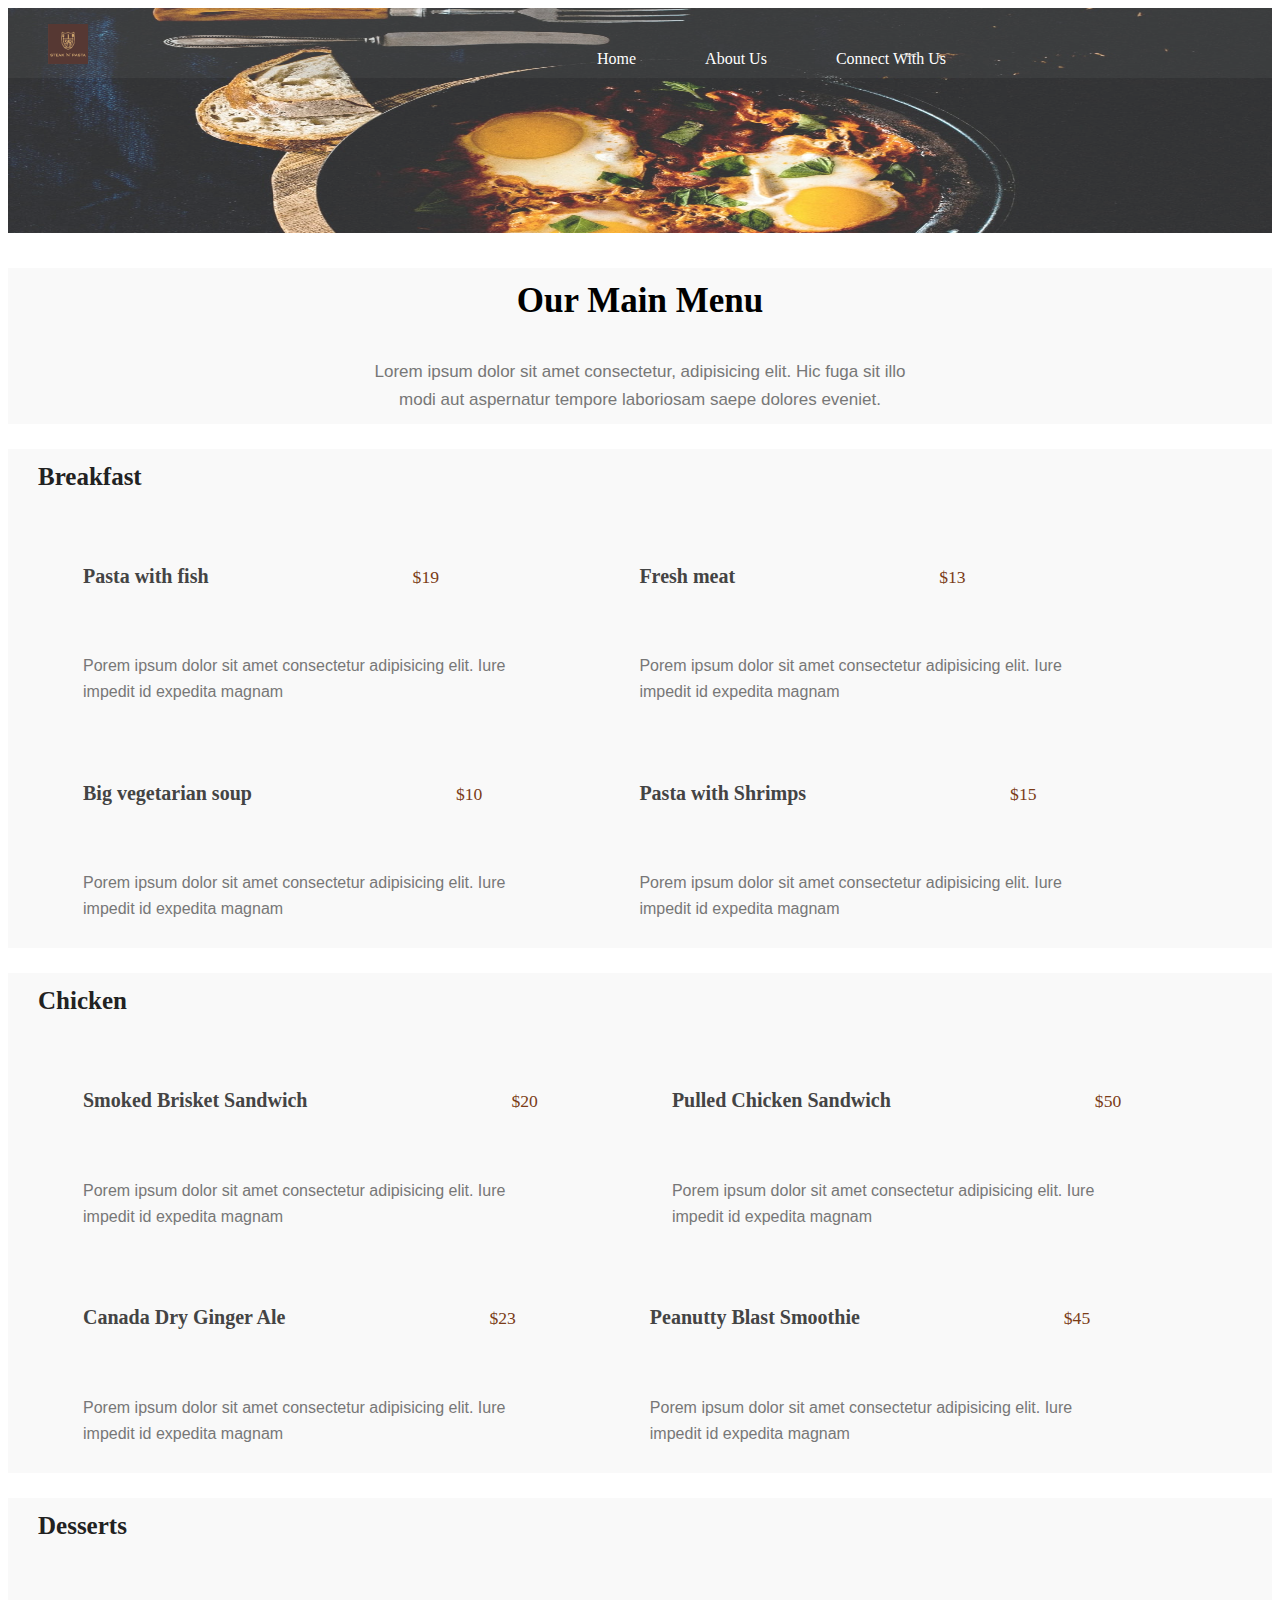
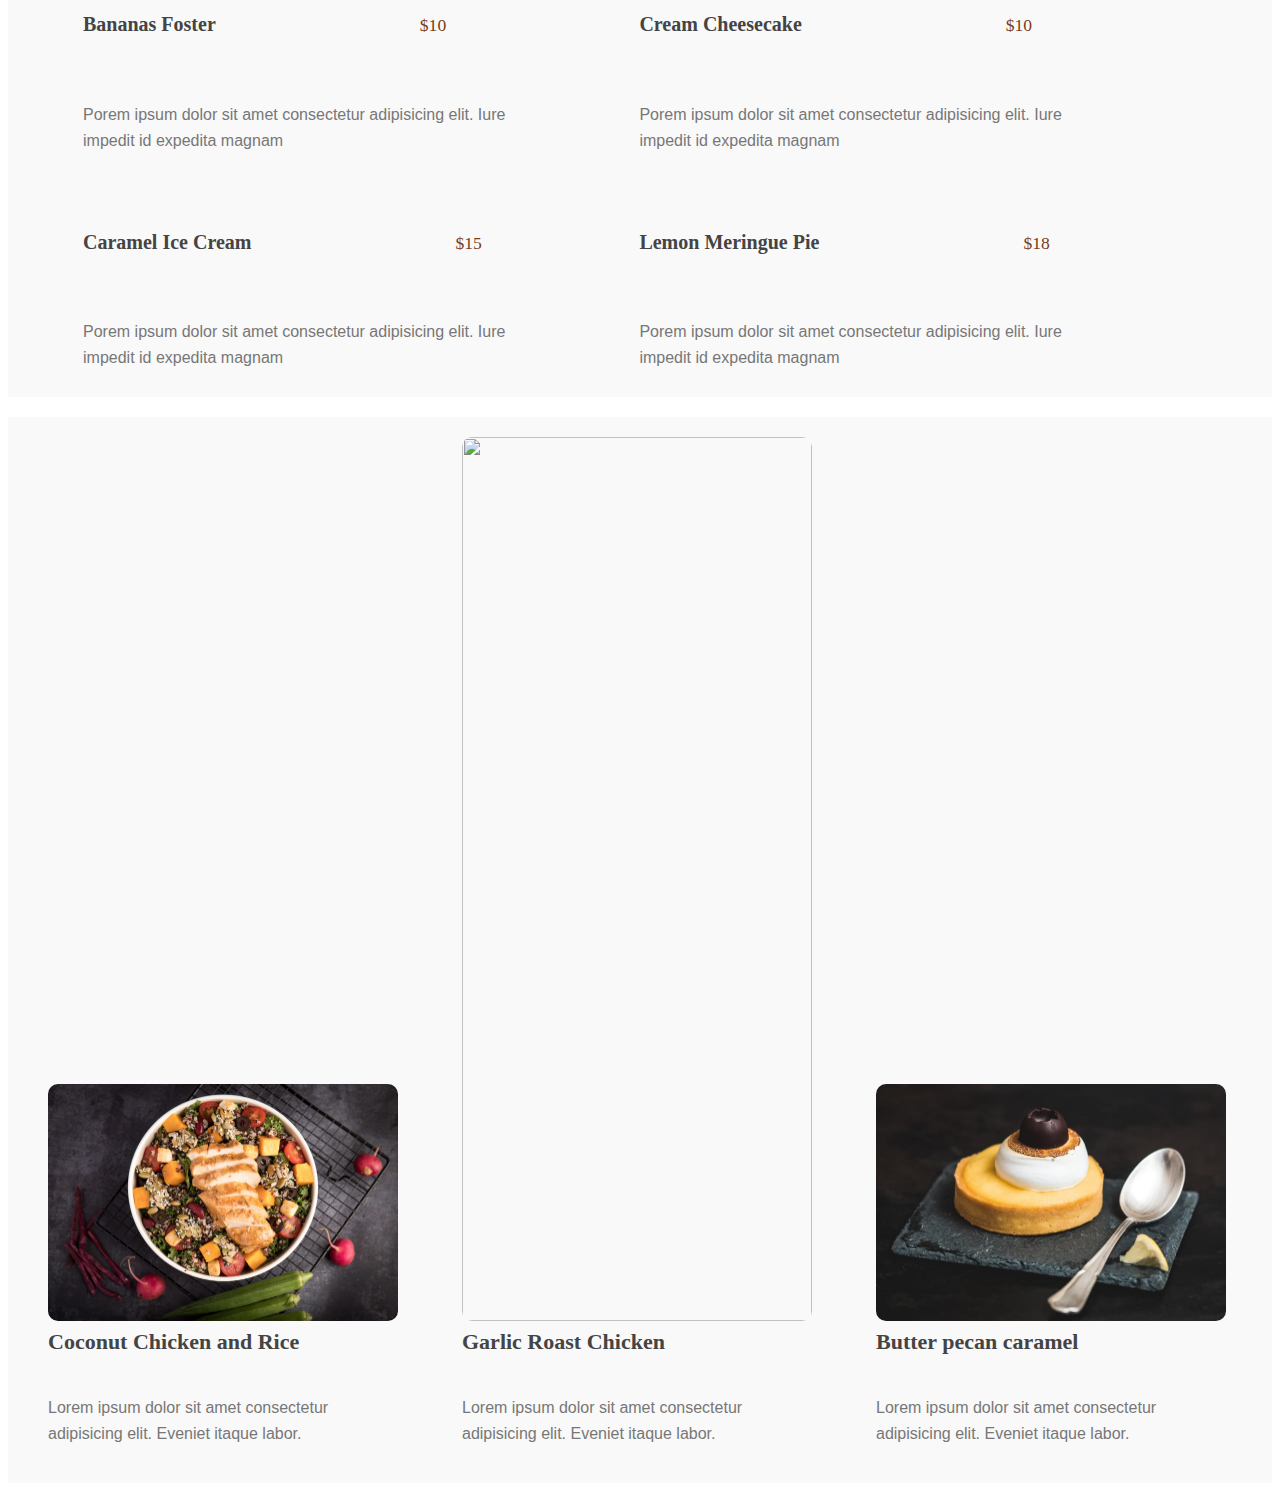
==== HTML/menu.html @ 83502ecb "Add files via upload" ====
<html>
<head>
    <link rel="stylesheet" href="../CSS/index.css">
    <title>Menu</title>
</head>
<body>

    <div class="menuHeader">
        <div id="nova" class="navbar-home">
            <div class="fnova-restorant">
                <ul>
                    <li class="restorant-logo">
                        <img class="img-logo" src="../IMG/logo.jpeg" alt="LOGO" />
                    </li>
                </ul>
            </div>
            <div class="snova-restorant">
                <ul>
                    <a href="../index.html"><li class="restorant-about">Home</li></a>
                    <a href="../HTML/about.html"><li class="restorant-about">About Us</li></a>
                    <a href="../HTML/connect.html"><li class="restorant-book">Connect With Us</li></a>
                </ul>
            </div>
        </div>
    </div>
    <div class="menu-title-head">
        <h3 class="header-name">Our Main Menu</h3>
        <p class="title-para">
            Lorem ipsum dolor sit amet consectetur, adipisicing elit. Hic fuga sit illo <br> modi aut aspernatur tempore laboriosam saepe dolores eveniet.
        </p>
    </div>
    <!-- Section starts: Appetizers -->
    <div class="menu-section ">
        <h3 class="menu-section-title">Breakfast </h3>
         <!-- list starts -->
        <div class="appetizers">
        <!-- Item starts -->
        <div class="menu-item">
            <div class="itemLest">
                <div class="itemTitle">
                    <h6 class="itemName">Pasta with fish</h6>
                </div>
                <div class="itemPrice">
                    <h6 class="itemDolar">$19</h6>
                </div>
            </div>
            <div class="itemPara">
                <p class="para">Porem ipsum dolor sit amet consectetur adipisicing elit. Iure <br> impedit id expedita magnam</p>
            </div>
        </div>
        
        <!-- Item ends -->

        <!-- Item starts -->
        <div class="menu-item">
            <div class="itemLest">
                <div class="itemTitle">
                    <h6 class="itemName">Fresh meat</h6>
                </div>
                <div class="itemPrice">
                    <h6 class="itemDolar">$13</h6>
                </div>
            </div>
            <div class="itemPara">
                <p class="para">Porem ipsum dolor sit amet consectetur adipisicing elit. Iure <br> impedit id expedita magnam</p>
            </div>
        </div>
        
        <!-- Item ends -->
        <!-- Item starts -->
        <div class="menu-item">
            <div class="itemLest">
                <div class="itemTitle">
                    <h6 class="itemName">Big vegetarian soup</h6>
                </div>
                <div class="itemPrice">
                    <h6 class="itemDolar">$10</h6>
                </div>
            </div>
            <div class="itemPara">
                <p class="para">Porem ipsum dolor sit amet consectetur adipisicing elit. Iure <br> impedit id expedita magnam</p>
            </div>
        </div>

        <!-- Item ends -->
        
        <!-- Item starts -->
        <div class="menu-item">
            <div class="itemLest">
                <div class="itemTitle">
                    <h6 class="itemName">Pasta with Shrimps</h6>
                </div>
                <div class="itemPrice">
                    <h6 class="itemDolar">$15</h6>
                </div>
            </div>
            <div class="itemPara">
                <p class="para">Porem ipsum dolor sit amet consectetur adipisicing elit. Iure <br> impedit id expedita magnam</p>
            </div>
        </div>

        <!-- Item ends -->
        
        
    </div>
     <!-- list end-->
    </div>
    <!-- Section ends: Appetizers -->

    <!-- Section starts: Maine course -->
    <div class="menu-section ">
        <h3 class="menu-section-title">Chicken </h3>
         <!-- list starts -->
        <div class="appetizers">
        <!-- Item starts -->
        <div class="menu-item">
            <div class="itemLest">
                <div class="itemTitle">
                    <h6 class="itemName">Smoked Brisket Sandwich</h6>
                </div>
                <div class="itemPrice">
                    <h6 class="itemDolar">$20</h6>
                </div>
            </div>
            <div class="itemPara">
                <p class="para">Porem ipsum dolor sit amet consectetur adipisicing elit. Iure <br> impedit id expedita magnam</p>
            </div>
        </div>
        
        <!-- Item ends -->

        <!-- Item starts -->
        <div class="menu-item">
            <div class="itemLest">
                <div class="itemTitle">
                    <h6 class="itemName">Pulled Chicken Sandwich</h6>
                </div>
                <div class="itemPrice">
                    <h6 class="itemDolar">$50</h6>
                </div>
            </div>
            <div class="itemPara">
                <p class="para">Porem ipsum dolor sit amet consectetur adipisicing elit. Iure <br> impedit id expedita magnam</p>
            </div>
        </div>
        
        <!-- Item ends -->
        <!-- Item starts -->
        <div class="menu-item">
            <div class="itemLest">
                <div class="itemTitle">
                    <h6 class="itemName">Canada Dry Ginger Ale</h6>
                </div>
                <div class="itemPrice">
                    <h6 class="itemDolar">$23</h6>
                </div>
            </div>
            <div class="itemPara">
                <p class="para">Porem ipsum dolor sit amet consectetur adipisicing elit. Iure <br> impedit id expedita magnam</p>
            </div>
        </div>

        <!-- Item ends -->
        
        <!-- Item starts -->
        <div class="menu-item">
            <div class="itemLest">
                <div class="itemTitle">
                    <h6 class="itemName">Peanutty Blast Smoothie</h6>
                </div>
                <div class="itemPrice">
                    <h6 class="itemDolar">$45</h6>
                </div>
            </div>
            <div class="itemPara">
                <p class="para">Porem ipsum dolor sit amet consectetur adipisicing elit. Iure <br> impedit id expedita magnam</p>
            </div>
        </div>

        <!-- Item ends -->
        
        
    </div>
     <!-- list end-->
    </div>
    <!-- Section ends: Maine course -->


    <!-- Section starts: Desserts -->
    <div class="menu-section ">
        <h3 class="menu-section-title">Desserts </h3>
         <!-- list starts -->
        <div class="appetizers">
        <!-- Item starts -->
        <div class="menu-item">
            <div class="itemLest">
                <div class="itemTitle">
                    <h6 class="itemName">Bananas Foster</h6>
                </div>
                <div class="itemPrice">
                    <h6 class="itemDolar">$10</h6>
                </div>
            </div>
            <div class="itemPara">
                <p class="para">Porem ipsum dolor sit amet consectetur adipisicing elit. Iure <br> impedit id expedita magnam</p>
            </div>
        </div>
        
        <!-- Item ends -->

        <!-- Item starts -->
        <div class="menu-item">
            <div class="itemLest">
                <div class="itemTitle">
                    <h6 class="itemName">Cream Cheesecake</h6>
                </div>
                <div class="itemPrice">
                    <h6 class="itemDolar">$10</h6>
                </div>
            </div>
            <div class="itemPara">
                <p class="para">Porem ipsum dolor sit amet consectetur adipisicing elit. Iure <br> impedit id expedita magnam</p>
            </div>
        </div>
        
        <!-- Item ends -->
        <!-- Item starts -->
        <div class="menu-item">
            <div class="itemLest">
                <div class="itemTitle">
                    <h6 class="itemName">Caramel Ice Cream</h6>
                </div>
                <div class="itemPrice">
                    <h6 class="itemDolar">$15</h6>
                </div>
            </div>
            <div class="itemPara">
                <p class="para">Porem ipsum dolor sit amet consectetur adipisicing elit. Iure <br> impedit id expedita magnam</p>
            </div>
        </div>

        <!-- Item ends -->
        
        <!-- Item starts -->
        <div class="menu-item">
            <div class="itemLest">
                <div class="itemTitle">
                    <h6 class="itemName">Lemon Meringue Pie</h6>
                </div>
                <div class="itemPrice">
                    <h6 class="itemDolar">$18</h6>
                </div>
            </div>
            <div class="itemPara">
                <p class="para">Porem ipsum dolor sit amet consectetur adipisicing elit. Iure <br> impedit id expedita magnam</p>
            </div>
        </div>

        <!-- Item ends -->
        
        
    </div>
     <!-- list end-->
    </div>

    <!-- Section ends: Desserts -->

    <section class="services">
        <div class="service">
            <div class="gallery-boxone">
                <img src="../IMG/muneCard1.jpeg" alt="" class="imgGallery">
                <h5 class="gallery-text">Coconut Chicken and Rice</h5>
                <p class="paraText">Lorem ipsum dolor sit amet consectetur adipisicing elit. Eveniet itaque labor.</p>
            </div>

            <div class="gallery-boxtwo">
                <img src="../IMG/muneCard2.jpeg" alt="" class="imgGallery">
                <h5 class="gallery-text">Garlic Roast Chicken</h5>
                <p class="paraText">Lorem ipsum dolor sit amet consectetur adipisicing elit. Eveniet itaque labor.</p>
            </div>


            <div class="gallery-boxthree">
                <img src="../IMG/muneCard3.jpeg" alt="" class="imgGallery">
                <h5 class="gallery-text">Butter pecan caramel</h5>
                <p class="paraText">Lorem ipsum dolor sit amet consectetur adipisicing elit. Eveniet itaque labor.</p>
            </div>
            
        </div>
    </section>

</body>
</html>
---- CSS/index.css ----
/* Home  */
.container-home {
    background-image: url(../IMG/cover.jpeg);
    color: rgb(255, 255, 255);
    height: 100vh;
    background-size: 100% 100%;
    text-align: center;
    opacity: 0.8;
    font-family: 'Montserrat Alternates', sans-serif;
}

.navbar-home {
    background-color: rgba(58, 64, 64, 0.19);
    height: 70px;
    z-index: 999999999;
}

.fnova-restorant {
    display: inline-block;
}

.restorant-logo {
    display: inline-block;
    text-align: left;
}

.snova-restorant {
    display: inline-block;
    padding-left: 400px;
}

.restorant-home {
    display: inline-block;
    color: white;
}

.restorant-about {
    display: inline-block;
    color: white;
    padding-left: 65px;
}

.restorant-connect {
    display: inline-block;
    padding-left: 65px;
    color: white;
}

.restorant-book {
    display: inline-block;
    padding-left: 65px;
    color: white;
}

.restorant-menu {
    display: inline-block;
    padding-left: 65px;
    color: white;
}

.img-logo {
    height: 40px;
}

#nova:hover {
    background-color: #7b3c17;
    font-family: 'Architects Daughter', cursive;
}

.steak-img {
    width: 150px;
}

.masterHome {
    margin-top: 170px;
    font-family: "Shadows Into Light";
    font-size: x-large;
}

.happiness {
    font-family: "Shadows Into Light";
    font-size: x-large;
}

.about-sub {
    text-align: center;
    padding-top: 15px;
    font-family: 'Montserrat Alternates', sans-serif;
}

/* About Us */


.about-us {
    height: 100vh;
    width: 100%;
    padding: 90px 0;
    background: #ddd;
}

.pic {
    height: auto;
    width: 302px;
}

.about {
    width: 1130px;
    max-width: 85%;
    margin: 0 auto;
    display: flex;
    align-items: center;
    justify-content: space-around;
}

.text {
    width: 540px;
}

.text h2 {
    font-size: 90px;
    font-weight: 600;
    margin-bottom: 10px;
    color: #7b3c17;
}

.text h5 {
    font-size: 22px;
    font-weight: 500;
    margin-bottom: 20px;
}

span {
    color: #7b3c17;
}

.text p {
    font-size: 18px;
    line-height: 25px;
    letter-spacing: 1px;
}

.data {
    margin-top: 30px;
}

.hire {
    font-size: 18px;
    background: #7b3c17;
    color: #fff;
    text-decoration: none;
    border: none;
    padding: 8px 25px;
    border-radius: 6px;
    transition: 0.5s;
}

.hire:hover {
    background: #000;
    border: 1px solid #7b3c17;
}




/* Connect With Us */


.landing_page{
    background-image: url(../IMG/shrips.jpeg);
    height: 100vh;
    background-size: 100% 100%;
    opacity: 0.8;
}

.bigContainer{
    text-align: center;
}
.connectForUs{
    background-color: #000000b3;
    color: white;
    width: 350px;
    display: inline-block;
    margin-right: 70px;
    text-align: left;

}
.connectForm{
    background-color: #0000007f;
    color: white;
    width: 400px;
    display: inline-block;
    margin-top: 15px;
    margin-left: 50px;
}

.textSupConnect{
    font-size: xx-large;
    font-family: Georgia, 'Times New Roman', Times, serif;
    margin-left: 10px;
}
.textpub{
    font-family: Georgia, 'Times New Roman', Times, serif;
    margin-left: 10px;
}

.icons-container{
    margin-top: 50px;
    text-align: center;
    margin-bottom: 10px;

}
.share-icon{
    margin: 25px;
}
.formUsConnect{
    background-color: #000000bc;
    margin-left: 10px;
    margin-right: 10px;
    padding-top: 20px;
    padding-bottom: 20px;
}
input{
    width: 90%;
    margin-top: 10px;
    height: 35px;
    border-radius: 5px;
    border-color: #7b3c17;
    background-color: #000;
}

textarea{
    width: 90%;
    height: 100px;
    margin-top: 10px;
    border-radius: 5px;
    border-color: #7b3c17;
    background-color: #000;
}
.submit-btn{
    width: 95%;
    height: 35px;
    margin-top: 10px;
    background-color: #7b3c17;
    border-color: #7b3c17;
    color: white;
    margin-bottom: 10px;
    font-size: larger;
}

/* Menu */
.menuHeader{
    background-image: url(../IMG/muneHeader.jpeg);
    height: 25vh;
    background-size: 100% 100%;
    opacity: 0.8;
}
.menu-title-head{
    margin: 5px auto;
    background-color: #dddddd2d;
    text-align: center;
}
.header-name{
    font-weight: 700;
    color: #000;
    padding-top: 10px;
    line-height: 45px;
    font-size: 35px;
}
.title-para{
    font-size: 17px;
    line-height: 28px;
    margin: 10px 0px 0px;
    color: #777;
    font-family: 'Open Sans', sans-serif;
    padding-bottom: 10px;
}

.menu-section{
    background-color: #dddddd2d;
}
.menu-section-title{
    line-height: 35px;
    font-size: 25px;
    font-weight: 700;
    margin-bottom: 20px;
    color: #222;
    margin-left: 30px ;
    padding-top: 10px;
}

.itemName{
    font-family: 'Playfair Display', serif;
    font-size: 20px;
    line-height: 30px;
    color: #444;
    margin-left: 30px ;
}

.itemDolar{
    font-size: 1.1em;
    color: #7b3c17;
    font-weight: 500;
    line-height: 1.2;
}
.itemTitle {
    display: inline-block;
}
.itemPrice{
    display: inline-block;
    margin-left: 200px;
}
.para{
    font-size: 16px;
    line-height: 26px;
    font-family: 'Open Sans', sans-serif;
    color: #777;
    margin-left: 30px;
    border-bottom: #777;
    padding-bottom: 10px;
}
.menu-item{
    display: inline-block;
    margin-left: 45px;
    margin-right: 55px;
}
.services{
    margin-top: 20px;
    background-color: #dddddd2d;
    padding-top: 20px;
    padding-bottom: 20px;
}
.imgGallery{
    width: 100%;
    border-radius: 10px; 
}

.gallery-boxone{
    display: inline-block;
    width: 350px;
    margin-left: 40px;
    margin-right: 30px;
}

.gallery-boxtwo{
    display: inline-block;
    width: 350px;
    margin-left: 30px;
}
.gallery-boxthree{
    display: inline-block;
    width: 350px;
    margin-left: 60px;
}

.gallery-text{
    font-size: 22px;
    line-height: 32px;
    color: #444;
    display: inline-block;
    font-weight: 600;
    font-family: 'Playfair Display', serif;
    margin-top: 5px;
}
.paraText{
    font-family: 'Open Sans', sans-serif;
    font-size: 16px;
    line-height: 26px;
    color: #777;
    margin-top: 0px;
}
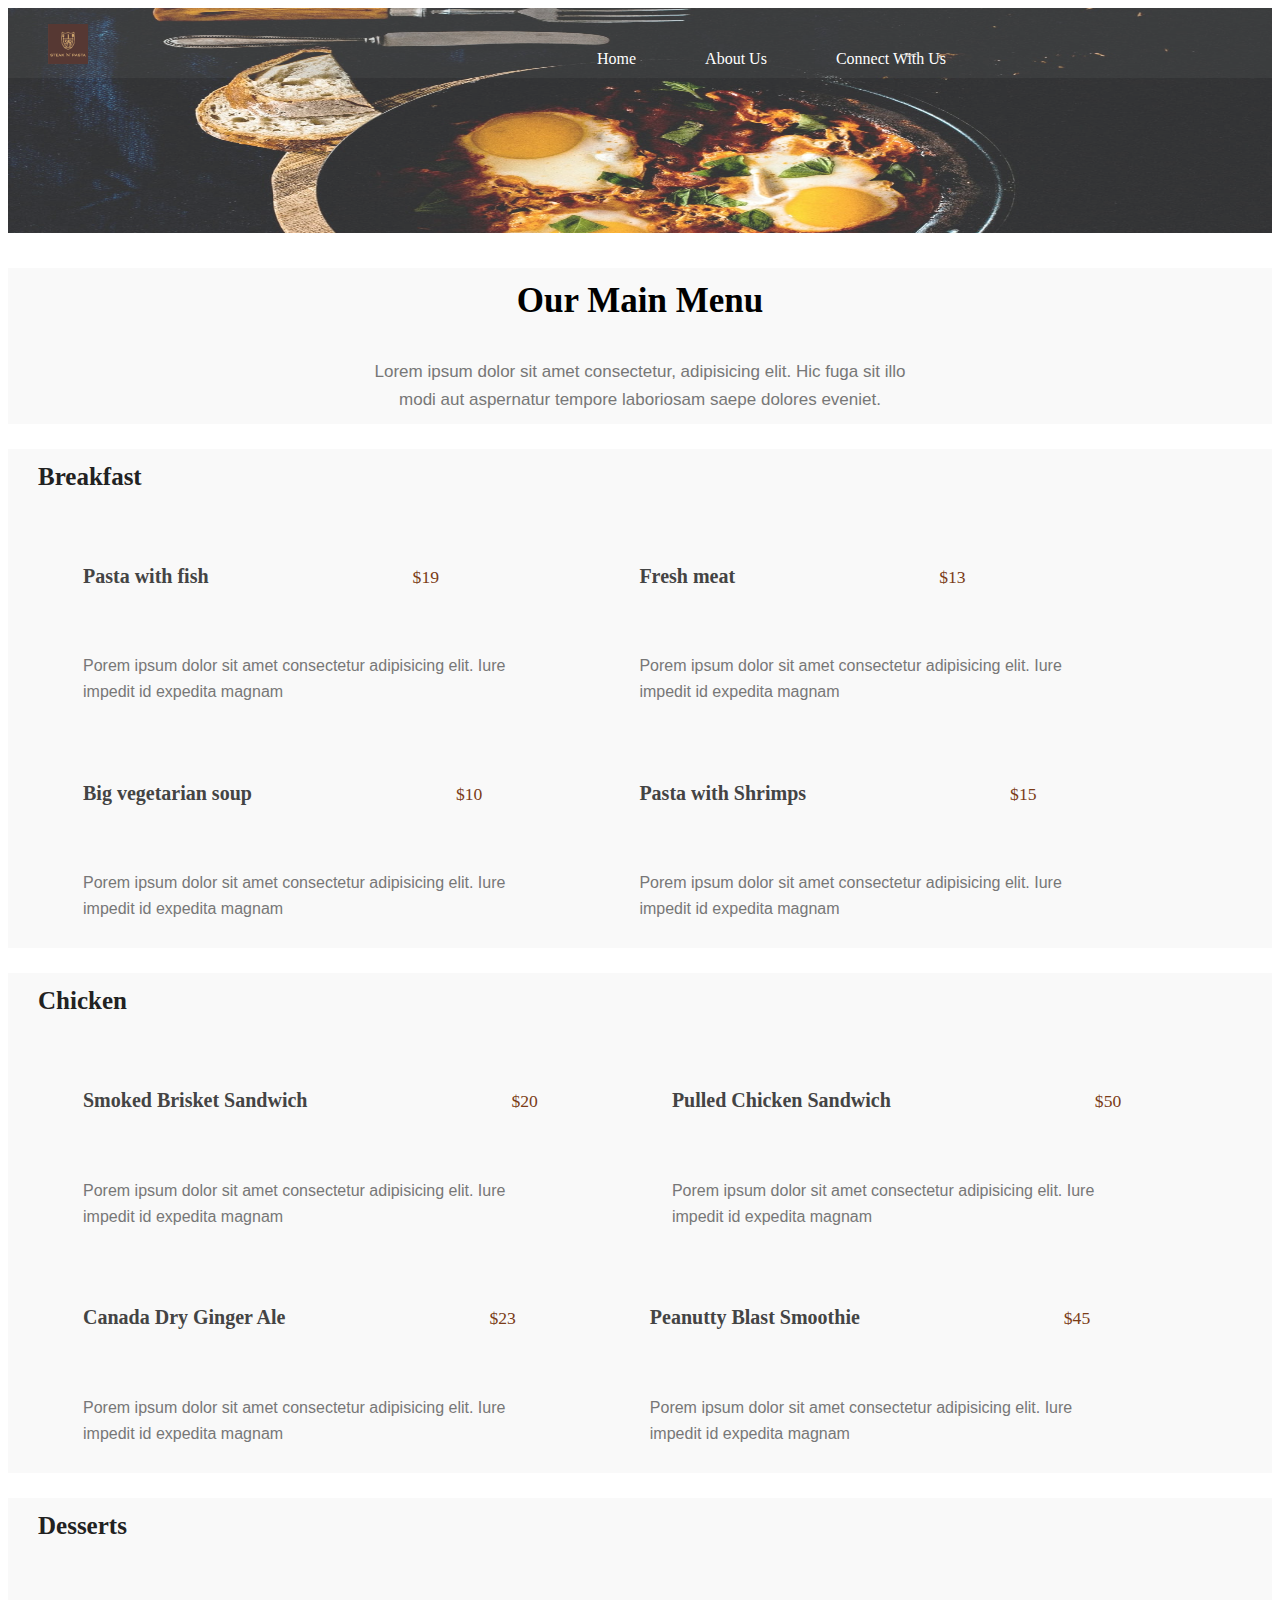
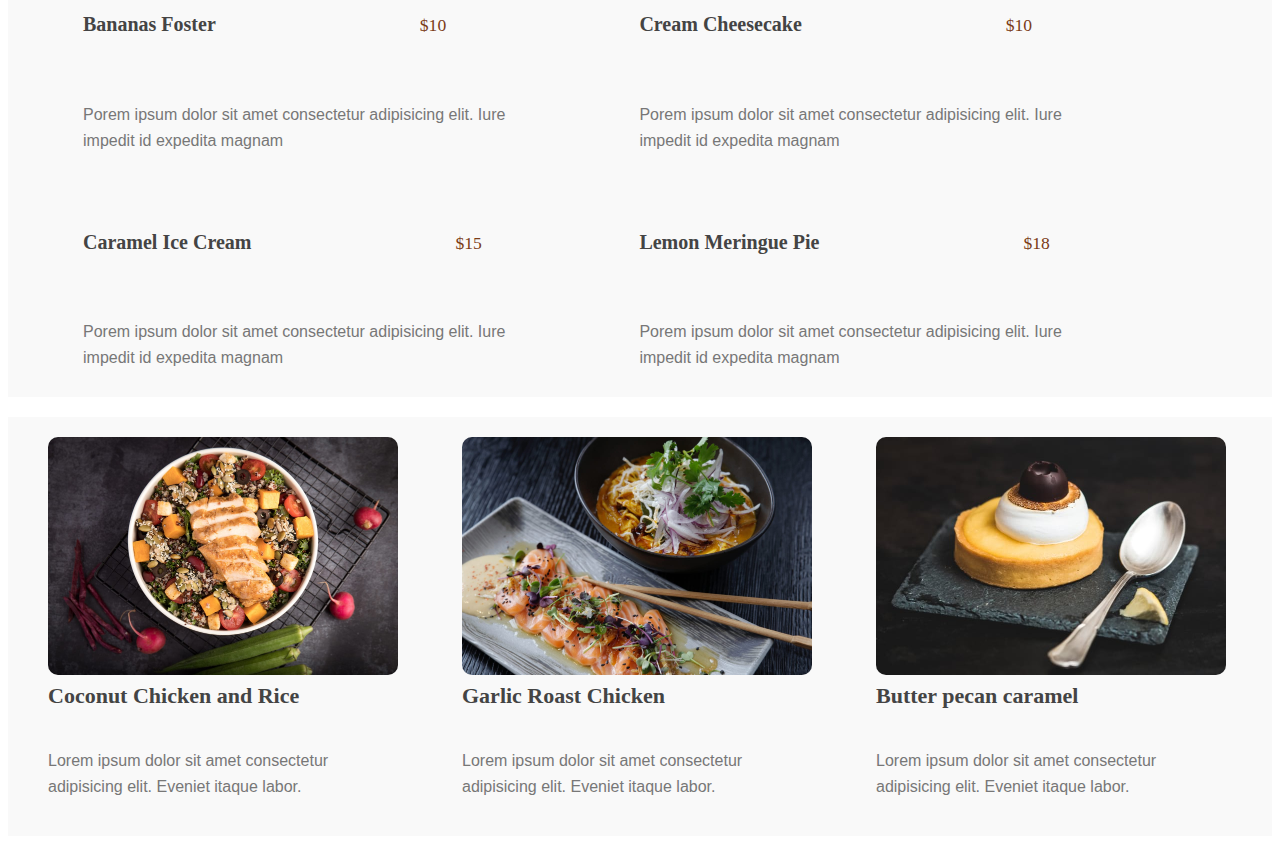
==== commit 63bbf393: "Update menu.html" ====
--- a/HTML/menu.html
+++ b/HTML/menu.html
@@ -274,7 +274,7 @@
             </div>
 
             <div class="gallery-boxtwo">
-                <img src="../IMG/muneCard2.jpeg" alt="" class="imgGallery">
+                <img src="../IMG/munecard2.jpeg" alt="" class="imgGallery">
                 <h5 class="gallery-text">Garlic Roast Chicken</h5>
                 <p class="paraText">Lorem ipsum dolor sit amet consectetur adipisicing elit. Eveniet itaque labor.</p>
             </div>
@@ -290,4 +290,4 @@
     </section>
 
 </body>
-</html>+</html>
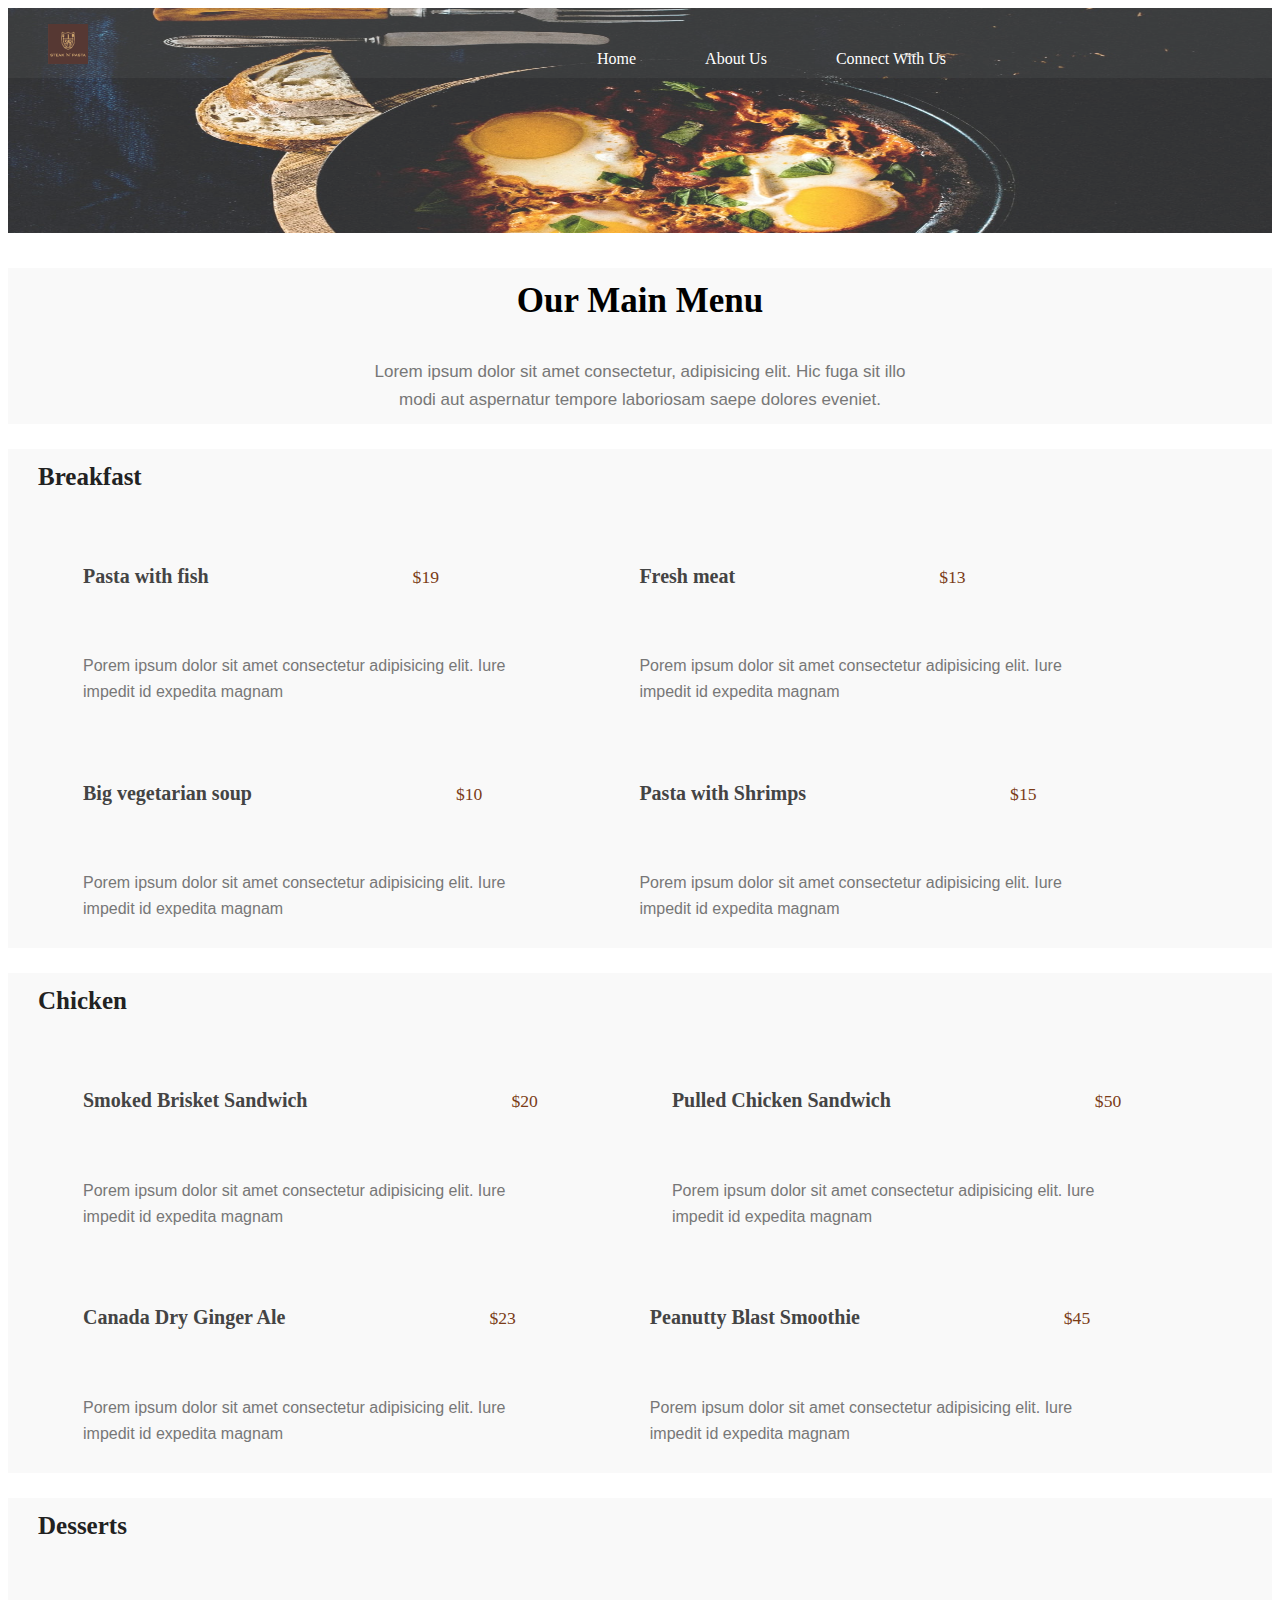
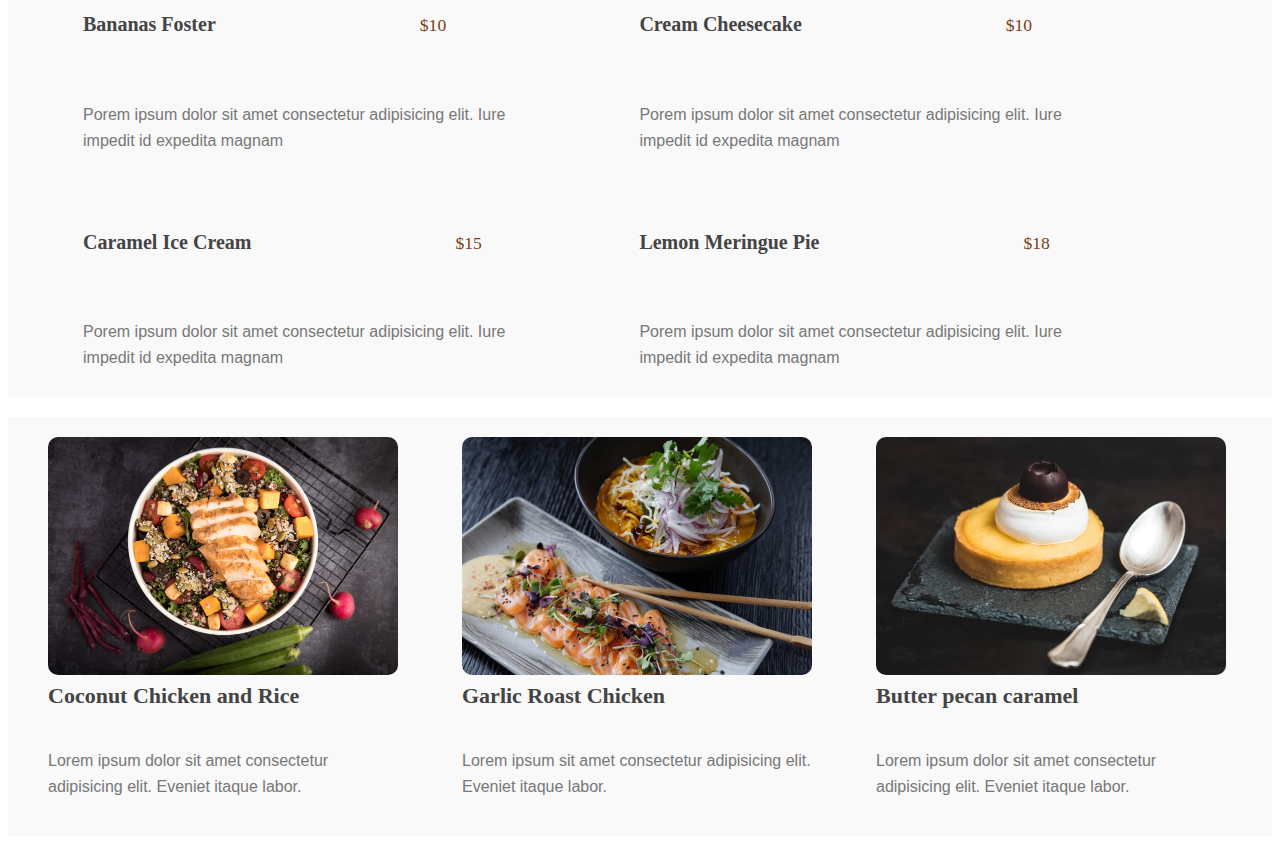
==== commit 874688b1: "Update menu.html" ====
--- a/HTML/menu.html
+++ b/HTML/menu.html
@@ -276,7 +276,7 @@
             <div class="gallery-boxtwo">
                 <img src="../IMG/munecard2.jpeg" alt="" class="imgGallery">
                 <h5 class="gallery-text">Garlic Roast Chicken</h5>
-                <p class="paraText">Lorem ipsum dolor sit amet consectetur adipisicing elit. Eveniet itaque labor.</p>
+                <p class="paraText">Lorem ipsum sit amet consectetur adipisicing elit. Eveniet itaque labor.</p>
             </div>
 
 
